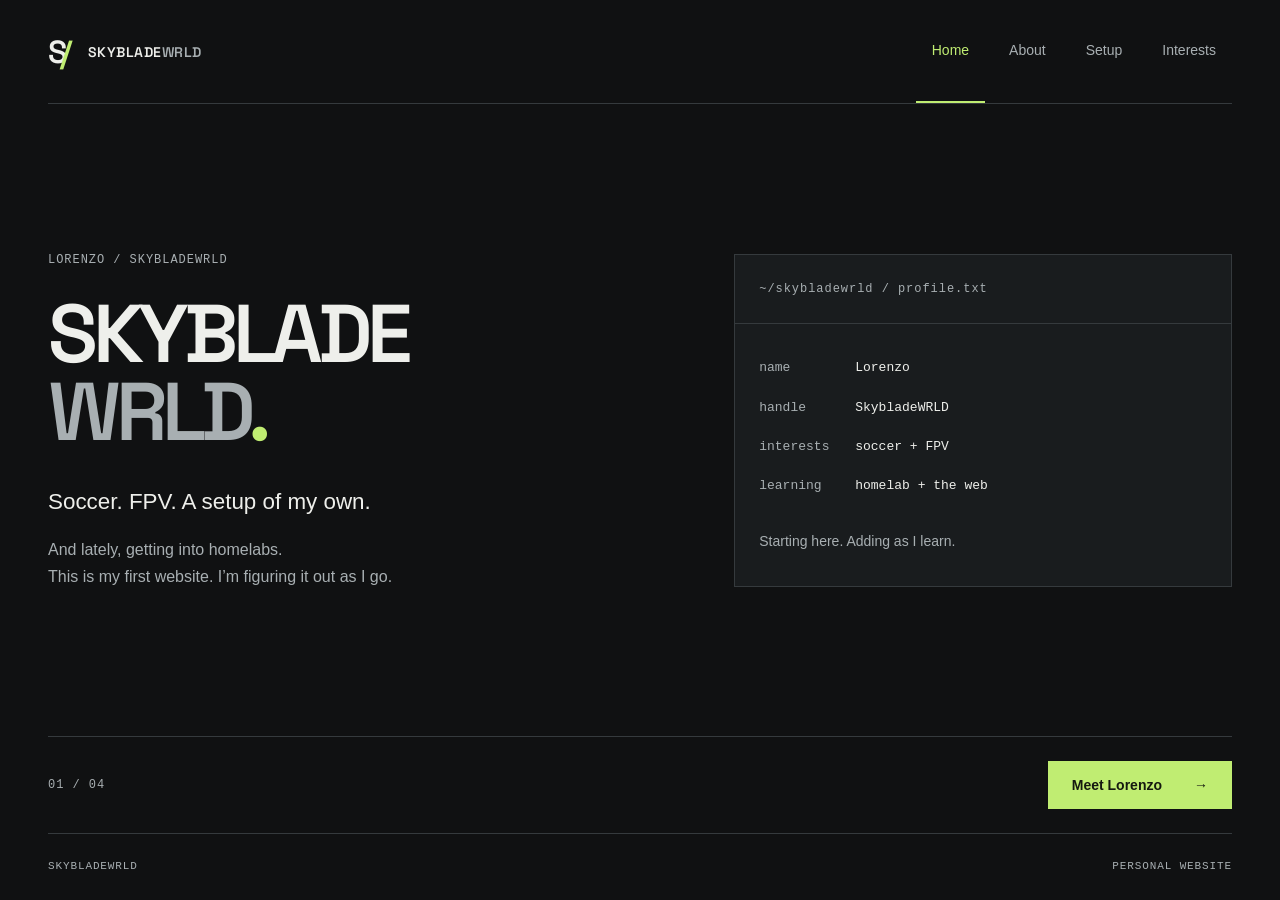
==== index.html @ db89f908 "Build personal site with separate pages and accessible navigation" ====
<!doctype html>
<html lang="en">
<head>
  <meta charset="utf-8">
  <meta name="viewport" content="width=device-width, initial-scale=1">
  <meta name="theme-color" content="#101112">
  <title>SkybladeWRLD — Lorenzo</title>
  <meta name="description" content="Lorenzo’s personal website: soccer, FPV, a Japanese-inspired desk setup, and getting started with homelabs.">
  <link rel="canonical" href="https://skybladewrld.github.io/">
  <meta property="og:type" content="website">
  <meta property="og:site_name" content="SkybladeWRLD">
  <meta property="og:title" content="SkybladeWRLD — Lorenzo">
  <meta property="og:description" content="Lorenzo’s personal website: soccer, FPV, a Japanese-inspired desk setup, and getting started with homelabs.">
  <meta property="og:url" content="https://skybladewrld.github.io/">
  <meta property="og:image" content="https://skybladewrld.github.io/assets/setup-share.jpg">
  <meta property="og:image:width" content="1200">
  <meta property="og:image:height" content="900">
  <meta property="og:image:alt" content="Lorenzo’s Japanese-inspired desk setup.">
  <meta name="twitter:card" content="summary_large_image">
  <meta name="twitter:title" content="SkybladeWRLD — Lorenzo">
  <meta name="twitter:description" content="Lorenzo’s personal website: soccer, FPV, a Japanese-inspired desk setup, and getting started with homelabs.">
  <meta name="twitter:image" content="https://skybladewrld.github.io/assets/setup-share.jpg">
  <meta name="twitter:image:alt" content="Lorenzo’s Japanese-inspired desk setup.">
  <link rel="icon" href="assets/favicon.svg" type="image/svg+xml">
  <link rel="preload" href="assets/space-grotesk-600.ttf" as="font" type="font/ttf" crossorigin>
  <link rel="stylesheet" href="style.css?v=2">
  <script src="script.js?v=2" defer></script>
  <script type="application/ld+json">{"@context": "https://schema.org", "@type": "WebSite", "name": "SkybladeWRLD — Lorenzo", "url": "https://skybladewrld.github.io/", "description": "Lorenzo’s personal website: soccer, FPV, a Japanese-inspired desk setup, and getting started with homelabs."}</script>
</head>
<body>
  <a class="skip-link" href="#main">Skip to content</a>
  <div class="page-shell">
    <header class="site-header">
      <a class="brand" href="index.html" aria-label="SkybladeWRLD home"><span class="brand-mark" aria-hidden="true">S<span>/</span></span><span>SKYBLADE<span class="muted">WRLD</span></span></a>
      <nav class="page-tabs" aria-label="Main navigation"><a href="index.html" aria-current="page">Home</a><a href="about.html">About</a><a href="setup.html">Setup</a><a href="interests.html">Interests</a></nav>
    </header>
    <main id="main" class="page page-home" tabindex="-1">
      <div class="page-content"><div class="home-layout">
  <div class="home-copy"><p class="eyebrow">LORENZO / SKYBLADEWRLD</p><h1 class="wordmark">SKYBLADE<span>WRLD<span class="accent">.</span></span></h1><p class="lead">Soccer. FPV. A setup of my own.</p><p class="intro">And lately, getting into homelabs.<br>This is my first website. I’m figuring it out as I go.</p></div>
  <aside class="terminal" aria-label="Profile at a glance"><div class="terminal-heading mono">~/skybladewrld / profile.txt</div><dl><div><dt>name</dt><dd>Lorenzo</dd></div><div><dt>handle</dt><dd>SkybladeWRLD</dd></div><div><dt>interests</dt><dd>soccer + FPV</dd></div><div><dt>learning</dt><dd>homelab + the web</dd></div></dl><p class="terminal-note">Starting here. Adding as I learn.</p></aside>
</div></div>
      <nav class="page-bottom" aria-label="Continue exploring"><span class="mono page-count">01 / 04</span><a class="button" href="about.html">Meet Lorenzo<span aria-hidden="true">→</span></a></nav>
    </main>
    <footer class="site-footer"><span>SKYBLADEWRLD</span><span>PERSONAL WEBSITE</span></footer>
  </div>
</body>
</html>
---- style.css ----
@font-face {
  font-family: 'Space Grotesk';
  src: url('assets/space-grotesk-600.ttf') format('truetype');
  font-style: normal;
  font-weight: 600;
  font-display: swap;
}

/* One palette and a shared spacing scale for every page. */
:root {
  color-scheme: dark;
  --bg: #101112;
  --surface: #191c1e;
  --text: #eeefeb;
  --muted: #a8afb2;
  --line: #353a3d;
  --accent: #c0ed72;
  --space-1: 8px;
  --space-2: 16px;
  --space-3: 24px;
  --space-4: 32px;
  --space-6: 48px;
  --space-8: 64px;
  --display: 'Space Grotesk', 'Segoe UI', sans-serif;
  --mono: Consolas, 'Liberation Mono', monospace;
}
* { box-sizing: border-box; }
body { margin: 0; background: var(--bg); color: var(--text); font-family: 'Segoe UI', Arial, sans-serif; font-size: 16px; line-height: 1.7; -webkit-font-smoothing: antialiased; }
a { color: inherit; text-decoration: none; touch-action: manipulation; }
a:focus-visible { outline: 2px solid var(--accent); outline-offset: 5px; }
main:focus { outline: none; }
::selection { background: var(--accent); color: var(--bg); }
h1, h2, p, dl, figure { margin: 0; }
h1, h2 { font-family: var(--display); font-weight: 600; text-wrap: balance; }
h1 { font-size: clamp(2.2rem, 4.5vw, 3.5rem); letter-spacing: -.045em; line-height: 1.1; }
h2 { font-size: 1.5rem; letter-spacing: -.03em; line-height: 1.3; }
p { max-width: 62ch; }
.accent { color: var(--accent); }
.muted { color: var(--muted); }
.mono, .eyebrow { font-family: var(--mono); font-size: .75rem; letter-spacing: .08em; }
.eyebrow { color: var(--muted); margin-bottom: var(--space-3); }
.page-shell { width: min(100% - 96px, 1200px); margin: auto; min-height: 100svh; display: flex; flex-direction: column; }
.skip-link { position: fixed; left: 16px; top: 16px; transform: translateY(-180%); padding: 12px 20px; background: var(--accent); color: var(--bg); z-index: 10; }
.skip-link:focus { transform: translateY(0); }
.site-header { display: flex; align-items: center; justify-content: space-between; gap: var(--space-4); min-height: 104px; border-bottom: 1px solid var(--line); }
.brand { display: inline-flex; align-items: center; gap: var(--space-2); font: 600 .875rem var(--display); letter-spacing: .035em; padding-block: 12px; }
.brand-mark { font-family: var(--display); font-size: 2rem; letter-spacing: -.22em; padding-right: .22em; }
.brand-mark span { color: var(--accent); }
.page-tabs { display: flex; gap: var(--space-1); align-self: stretch; align-items: stretch; }
.page-tabs a { min-height: 48px; display: flex; align-items: center; justify-content: center; padding: 16px; font-size: .875rem; color: var(--muted); border-bottom: 2px solid transparent; }
.page-tabs a:hover { color: var(--text); background: #191c1e; }
.page-tabs a[aria-current='page'] { color: var(--accent); border-color: var(--accent); }
.page { flex: 1; display: flex; flex-direction: column; }
.page-content { padding-block: var(--space-8); flex: 1; }
.page-heading { margin-bottom: var(--space-6); }
.page-heading > p:last-child:not(.eyebrow) { margin-top: var(--space-3); color: var(--muted); }
.home-layout { display: grid; grid-template-columns: 1.25fr 1fr; gap: var(--space-8); align-items: center; min-height: 400px; }
.wordmark { font-size: clamp(3rem, 6.4vw, 5.75rem); line-height: .96; letter-spacing: -.065em; margin-bottom: var(--space-4); }
.wordmark > span { display: block; color: var(--muted); }
.wordmark > span > span { display: inline; }
.lead { font-size: clamp(1.125rem, 2vw, 1.4rem); line-height: 1.6; color: var(--text); }
.intro { color: var(--muted); margin-top: var(--space-2); }
.terminal { border: 1px solid var(--line); background: var(--surface); min-width: 0; }
.terminal-heading { color: var(--muted); border-bottom: 1px solid var(--line); padding: var(--space-3); overflow-wrap: anywhere; }
.terminal dl { padding: var(--space-4) var(--space-3) 0; font: .8125rem/1.8 var(--mono); }
.terminal dl > div { display: grid; grid-template-columns: 88px minmax(0, 1fr); gap: var(--space-1); margin-bottom: var(--space-2); }
.terminal dt { color: var(--muted); }
.terminal dd { margin: 0; overflow-wrap: anywhere; }
.terminal-note { padding: var(--space-2) var(--space-3) var(--space-4); font-size: .875rem; color: var(--muted); }
.about-layout { display: grid; grid-template-columns: 1.4fr 1fr; gap: var(--space-8); }
.prose > p + p { margin-top: var(--space-3); color: var(--muted); }
.side-note { border-left: 1px solid var(--line); padding-left: var(--space-4); }
.side-note .eyebrow { margin-bottom: var(--space-2); }
.side-note h2 { max-width: 22ch; }
.side-note > p:last-child { margin-top: var(--space-3); color: var(--muted); }
.setup-photo { max-width: 760px; margin-inline: auto; }
.setup-photo img { display: block; width: 100%; height: auto; background: var(--surface); }
.setup-photo figcaption { color: var(--muted); font-size: .875rem; padding-top: var(--space-2); }
.interest-list { border-top: 1px solid var(--line); }
.interest-list article { display: grid; grid-template-columns: 48px minmax(120px, .65fr) 1.5fr; align-items: baseline; gap: var(--space-4); padding-block: var(--space-4); border-bottom: 1px solid var(--line); }
.row-number { color: var(--muted); }
.interest-list p { color: var(--muted); }
.page-bottom { display: flex; align-items: center; justify-content: space-between; gap: var(--space-3); border-top: 1px solid var(--line); padding-block: var(--space-3); }
.page-count { color: var(--muted); }
.button { display: inline-flex; align-items: center; justify-content: space-between; gap: var(--space-4); min-height: 48px; padding: 12px 24px; background: var(--accent); color: #151910; font-size: .875rem; font-weight: 600; }
.button:hover { background: #d2f39a; }
.previous-link { display: inline-flex; align-items: center; gap: var(--space-2); min-height: 48px; font-size: .875rem; color: var(--muted); }
.previous-link:hover { color: var(--text); }
.site-footer { display: flex; justify-content: space-between; gap: var(--space-3); padding-block: var(--space-3); border-top: 1px solid var(--line); color: var(--muted); font: .6875rem/1.6 var(--mono); letter-spacing: .08em; }
@media (min-width: 1000px) and (min-height: 850px) { .page-home .page-content { display: flex; align-items: center; } .home-layout { width: 100%; } }
@media (max-width: 900px) {
  .page-shell { width: calc(100% - 64px); }
  .home-layout, .about-layout { gap: var(--space-4); }
  .page-tabs a { padding-inline: 12px; }
  .terminal dl > div { grid-template-columns: 76px minmax(0, 1fr); }
}
@media (max-width: 760px) {
  .page-shell { width: calc(100% - 48px); }
  .site-header { flex-wrap: wrap; gap: var(--space-1); padding-top: var(--space-2); }
  .page-tabs { width: 100%; }
  .page-tabs a { flex: 1; padding: 12px 8px; }
  .page-content { padding-block: var(--space-6); }
  .home-layout, .about-layout { grid-template-columns: 1fr; gap: var(--space-4); min-height: auto; }
  .wordmark { font-size: clamp(2.65rem, 11.4vw, 5.25rem); }
  .home-copy .eyebrow { margin-bottom: var(--space-3); }
  .terminal dl { padding-top: var(--space-3); }
  .terminal dl > div { grid-template-columns: 88px minmax(0, 1fr); margin-bottom: var(--space-1); }
  .terminal-note { padding-block: var(--space-2) var(--space-3); }
  .page-heading { margin-bottom: var(--space-4); }
  .side-note { padding: var(--space-3) 0 0; border-left: 0; border-top: 1px solid var(--line); }
  .interest-list article { grid-template-columns: 24px 1fr; gap: var(--space-2); padding-block: var(--space-3); }
  .interest-list p { grid-column: 2; }
  .button { padding-inline: var(--space-2); gap: var(--space-2); }
  .previous-link { gap: var(--space-1); }
}
@media (prefers-reduced-motion: no-preference) {
  a { transition: color .15s, background-color .15s; }
}
@media (forced-colors: active) {
  .button { border: 1px solid ButtonText; }
  .page-tabs a[aria-current='page'] { border-bottom-color: Highlight; }
}
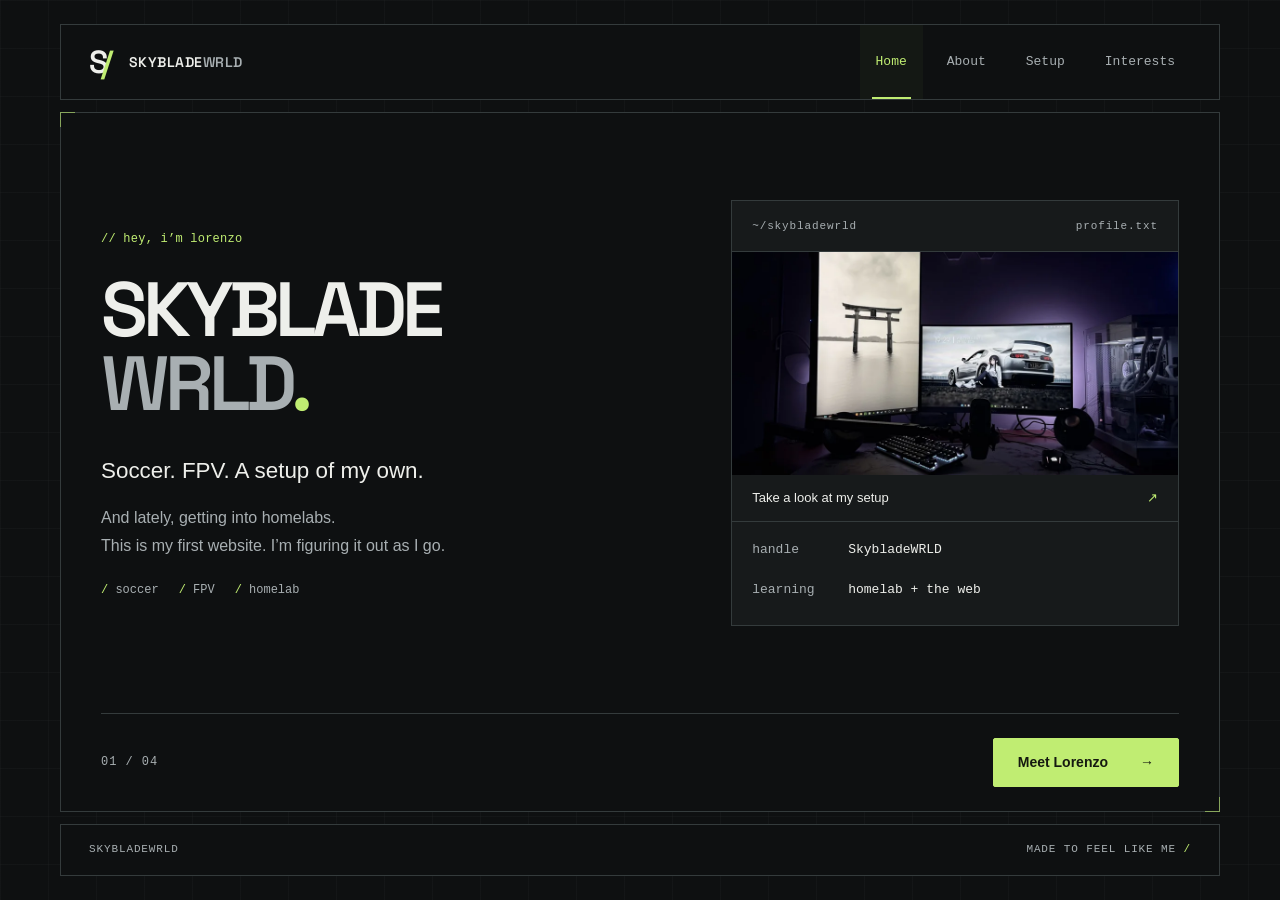
==== commit 896c5c7d: "Polish the lime theme with framed layouts and accessible page animations" ====
--- a/index.html
+++ b/index.html
@@ -23,8 +23,8 @@
   <meta name="twitter:image:alt" content="Lorenzo’s Japanese-inspired desk setup.">
   <link rel="icon" href="assets/favicon.svg" type="image/svg+xml">
   <link rel="preload" href="assets/space-grotesk-600.ttf" as="font" type="font/ttf" crossorigin>
-  <link rel="stylesheet" href="style.css?v=2">
-  <script src="script.js?v=2" defer></script>
+  <link rel="stylesheet" href="style.css?v=4">
+  <script src="script.js?v=4"></script>
   <script type="application/ld+json">{"@context": "https://schema.org", "@type": "WebSite", "name": "SkybladeWRLD — Lorenzo", "url": "https://skybladewrld.github.io/", "description": "Lorenzo’s personal website: soccer, FPV, a Japanese-inspired desk setup, and getting started with homelabs."}</script>
 </head>
 <body>
@@ -32,16 +32,20 @@
   <div class="page-shell">
     <header class="site-header">
       <a class="brand" href="index.html" aria-label="SkybladeWRLD home"><span class="brand-mark" aria-hidden="true">S<span>/</span></span><span>SKYBLADE<span class="muted">WRLD</span></span></a>
-      <nav class="page-tabs" aria-label="Main navigation"><a href="index.html" aria-current="page">Home</a><a href="about.html">About</a><a href="setup.html">Setup</a><a href="interests.html">Interests</a></nav>
+      <nav class="page-tabs" aria-label="Main navigation"><a href="index.html" aria-current="page"><span>Home</span><span class="tab-indicator" aria-hidden="true"></span></a><a href="about.html"><span>About</span><span class="tab-indicator" aria-hidden="true"></span></a><a href="setup.html"><span>Setup</span><span class="tab-indicator" aria-hidden="true"></span></a><a href="interests.html"><span>Interests</span><span class="tab-indicator" aria-hidden="true"></span></a></nav>
     </header>
     <main id="main" class="page page-home" tabindex="-1">
       <div class="page-content"><div class="home-layout">
-  <div class="home-copy"><p class="eyebrow">LORENZO / SKYBLADEWRLD</p><h1 class="wordmark">SKYBLADE<span>WRLD<span class="accent">.</span></span></h1><p class="lead">Soccer. FPV. A setup of my own.</p><p class="intro">And lately, getting into homelabs.<br>This is my first website. I’m figuring it out as I go.</p></div>
-  <aside class="terminal" aria-label="Profile at a glance"><div class="terminal-heading mono">~/skybladewrld / profile.txt</div><dl><div><dt>name</dt><dd>Lorenzo</dd></div><div><dt>handle</dt><dd>SkybladeWRLD</dd></div><div><dt>interests</dt><dd>soccer + FPV</dd></div><div><dt>learning</dt><dd>homelab + the web</dd></div></dl><p class="terminal-note">Starting here. Adding as I learn.</p></aside>
+  <div class="home-copy"><p class="eyebrow">// hey, i’m Lorenzo</p><h1 class="wordmark" aria-label="SkybladeWRLD"><span class="wordmark-line" aria-hidden="true" data-scramble="SKYBLADE">SKYBLADE</span><span class="wordmark-second" aria-hidden="true">WRLD<span class="accent">.</span></span></h1><p class="lead">Soccer. FPV. A setup of my own.</p><p class="intro">And lately, getting into homelabs.<br>This is my first website. I’m figuring it out as I go.</p><div class="home-topics" aria-label="My interests"><span>soccer</span><span>FPV</span><span>homelab</span></div></div>
+  <aside class="terminal" aria-label="Profile at a glance">
+    <div class="terminal-heading mono"><span>~/skybladewrld</span><span>profile.txt</span></div>
+    <a class="setup-preview" href="setup.html"><img src="assets/setup-small.webp" width="960" height="720" alt="A preview of my desk setup." decoding="async"><span>Take a look at my setup <span aria-hidden="true">↗</span></span></a>
+    <dl><div><dt>handle</dt><dd>SkybladeWRLD</dd></div><div><dt>learning</dt><dd>homelab + the web</dd></div></dl>
+  </aside>
 </div></div>
       <nav class="page-bottom" aria-label="Continue exploring"><span class="mono page-count">01 / 04</span><a class="button" href="about.html">Meet Lorenzo<span aria-hidden="true">→</span></a></nav>
     </main>
-    <footer class="site-footer"><span>SKYBLADEWRLD</span><span>PERSONAL WEBSITE</span></footer>
+    <footer class="site-footer"><span>SKYBLADEWRLD</span><span>MADE TO FEEL LIKE ME<span class="footer-slash" aria-hidden="true"> /</span></span></footer>
   </div>
 </body>
 </html>
--- a/style.css
+++ b/style.css
@@ -1,122 +1,204 @@
-@font-face {
-  font-family: 'Space Grotesk';
-  src: url('assets/space-grotesk-600.ttf') format('truetype');
-  font-style: normal;
-  font-weight: 600;
-  font-display: swap;
-}
-
-/* One palette and a shared spacing scale for every page. */
-:root {
-  color-scheme: dark;
-  --bg: #101112;
-  --surface: #191c1e;
-  --text: #eeefeb;
-  --muted: #a8afb2;
-  --line: #353a3d;
-  --accent: #c0ed72;
-  --space-1: 8px;
-  --space-2: 16px;
-  --space-3: 24px;
-  --space-4: 32px;
-  --space-6: 48px;
-  --space-8: 64px;
-  --display: 'Space Grotesk', 'Segoe UI', sans-serif;
-  --mono: Consolas, 'Liberation Mono', monospace;
-}
-* { box-sizing: border-box; }
-body { margin: 0; background: var(--bg); color: var(--text); font-family: 'Segoe UI', Arial, sans-serif; font-size: 16px; line-height: 1.7; -webkit-font-smoothing: antialiased; }
-a { color: inherit; text-decoration: none; touch-action: manipulation; }
-a:focus-visible { outline: 2px solid var(--accent); outline-offset: 5px; }
-main:focus { outline: none; }
-::selection { background: var(--accent); color: var(--bg); }
-h1, h2, p, dl, figure { margin: 0; }
-h1, h2 { font-family: var(--display); font-weight: 600; text-wrap: balance; }
-h1 { font-size: clamp(2.2rem, 4.5vw, 3.5rem); letter-spacing: -.045em; line-height: 1.1; }
-h2 { font-size: 1.5rem; letter-spacing: -.03em; line-height: 1.3; }
-p { max-width: 62ch; }
-.accent { color: var(--accent); }
-.muted { color: var(--muted); }
-.mono, .eyebrow { font-family: var(--mono); font-size: .75rem; letter-spacing: .08em; }
-.eyebrow { color: var(--muted); margin-bottom: var(--space-3); }
-.page-shell { width: min(100% - 96px, 1200px); margin: auto; min-height: 100svh; display: flex; flex-direction: column; }
-.skip-link { position: fixed; left: 16px; top: 16px; transform: translateY(-180%); padding: 12px 20px; background: var(--accent); color: var(--bg); z-index: 10; }
-.skip-link:focus { transform: translateY(0); }
-.site-header { display: flex; align-items: center; justify-content: space-between; gap: var(--space-4); min-height: 104px; border-bottom: 1px solid var(--line); }
-.brand { display: inline-flex; align-items: center; gap: var(--space-2); font: 600 .875rem var(--display); letter-spacing: .035em; padding-block: 12px; }
-.brand-mark { font-family: var(--display); font-size: 2rem; letter-spacing: -.22em; padding-right: .22em; }
-.brand-mark span { color: var(--accent); }
-.page-tabs { display: flex; gap: var(--space-1); align-self: stretch; align-items: stretch; }
-.page-tabs a { min-height: 48px; display: flex; align-items: center; justify-content: center; padding: 16px; font-size: .875rem; color: var(--muted); border-bottom: 2px solid transparent; }
-.page-tabs a:hover { color: var(--text); background: #191c1e; }
-.page-tabs a[aria-current='page'] { color: var(--accent); border-color: var(--accent); }
-.page { flex: 1; display: flex; flex-direction: column; }
-.page-content { padding-block: var(--space-8); flex: 1; }
-.page-heading { margin-bottom: var(--space-6); }
-.page-heading > p:last-child:not(.eyebrow) { margin-top: var(--space-3); color: var(--muted); }
-.home-layout { display: grid; grid-template-columns: 1.25fr 1fr; gap: var(--space-8); align-items: center; min-height: 400px; }
-.wordmark { font-size: clamp(3rem, 6.4vw, 5.75rem); line-height: .96; letter-spacing: -.065em; margin-bottom: var(--space-4); }
-.wordmark > span { display: block; color: var(--muted); }
-.wordmark > span > span { display: inline; }
-.lead { font-size: clamp(1.125rem, 2vw, 1.4rem); line-height: 1.6; color: var(--text); }
-.intro { color: var(--muted); margin-top: var(--space-2); }
-.terminal { border: 1px solid var(--line); background: var(--surface); min-width: 0; }
-.terminal-heading { color: var(--muted); border-bottom: 1px solid var(--line); padding: var(--space-3); overflow-wrap: anywhere; }
-.terminal dl { padding: var(--space-4) var(--space-3) 0; font: .8125rem/1.8 var(--mono); }
-.terminal dl > div { display: grid; grid-template-columns: 88px minmax(0, 1fr); gap: var(--space-1); margin-bottom: var(--space-2); }
-.terminal dt { color: var(--muted); }
-.terminal dd { margin: 0; overflow-wrap: anywhere; }
-.terminal-note { padding: var(--space-2) var(--space-3) var(--space-4); font-size: .875rem; color: var(--muted); }
-.about-layout { display: grid; grid-template-columns: 1.4fr 1fr; gap: var(--space-8); }
-.prose > p + p { margin-top: var(--space-3); color: var(--muted); }
-.side-note { border-left: 1px solid var(--line); padding-left: var(--space-4); }
-.side-note .eyebrow { margin-bottom: var(--space-2); }
-.side-note h2 { max-width: 22ch; }
-.side-note > p:last-child { margin-top: var(--space-3); color: var(--muted); }
-.setup-photo { max-width: 760px; margin-inline: auto; }
-.setup-photo img { display: block; width: 100%; height: auto; background: var(--surface); }
-.setup-photo figcaption { color: var(--muted); font-size: .875rem; padding-top: var(--space-2); }
-.interest-list { border-top: 1px solid var(--line); }
-.interest-list article { display: grid; grid-template-columns: 48px minmax(120px, .65fr) 1.5fr; align-items: baseline; gap: var(--space-4); padding-block: var(--space-4); border-bottom: 1px solid var(--line); }
-.row-number { color: var(--muted); }
-.interest-list p { color: var(--muted); }
-.page-bottom { display: flex; align-items: center; justify-content: space-between; gap: var(--space-3); border-top: 1px solid var(--line); padding-block: var(--space-3); }
-.page-count { color: var(--muted); }
-.button { display: inline-flex; align-items: center; justify-content: space-between; gap: var(--space-4); min-height: 48px; padding: 12px 24px; background: var(--accent); color: #151910; font-size: .875rem; font-weight: 600; }
-.button:hover { background: #d2f39a; }
-.previous-link { display: inline-flex; align-items: center; gap: var(--space-2); min-height: 48px; font-size: .875rem; color: var(--muted); }
-.previous-link:hover { color: var(--text); }
-.site-footer { display: flex; justify-content: space-between; gap: var(--space-3); padding-block: var(--space-3); border-top: 1px solid var(--line); color: var(--muted); font: .6875rem/1.6 var(--mono); letter-spacing: .08em; }
-@media (min-width: 1000px) and (min-height: 850px) { .page-home .page-content { display: flex; align-items: center; } .home-layout { width: 100%; } }
-@media (max-width: 900px) {
-  .page-shell { width: calc(100% - 64px); }
-  .home-layout, .about-layout { gap: var(--space-4); }
-  .page-tabs a { padding-inline: 12px; }
-  .terminal dl > div { grid-template-columns: 76px minmax(0, 1fr); }
-}
-@media (max-width: 760px) {
-  .page-shell { width: calc(100% - 48px); }
-  .site-header { flex-wrap: wrap; gap: var(--space-1); padding-top: var(--space-2); }
-  .page-tabs { width: 100%; }
-  .page-tabs a { flex: 1; padding: 12px 8px; }
-  .page-content { padding-block: var(--space-6); }
-  .home-layout, .about-layout { grid-template-columns: 1fr; gap: var(--space-4); min-height: auto; }
-  .wordmark { font-size: clamp(2.65rem, 11.4vw, 5.25rem); }
-  .home-copy .eyebrow { margin-bottom: var(--space-3); }
-  .terminal dl { padding-top: var(--space-3); }
-  .terminal dl > div { grid-template-columns: 88px minmax(0, 1fr); margin-bottom: var(--space-1); }
-  .terminal-note { padding-block: var(--space-2) var(--space-3); }
-  .page-heading { margin-bottom: var(--space-4); }
-  .side-note { padding: var(--space-3) 0 0; border-left: 0; border-top: 1px solid var(--line); }
-  .interest-list article { grid-template-columns: 24px 1fr; gap: var(--space-2); padding-block: var(--space-3); }
-  .interest-list p { grid-column: 2; }
-  .button { padding-inline: var(--space-2); gap: var(--space-2); }
-  .previous-link { gap: var(--space-1); }
-}
-@media (prefers-reduced-motion: no-preference) {
-  a { transition: color .15s, background-color .15s; }
-}
-@media (forced-colors: active) {
-  .button { border: 1px solid ButtonText; }
-  .page-tabs a[aria-current='page'] { border-bottom-color: Highlight; }
-}
+@font-face {
+  font-family: 'Space Grotesk';
+  src: url('assets/space-grotesk-600.ttf') format('truetype');
+  font-style: normal;
+  font-weight: 600;
+  font-display: swap;
+}
+
+/* One palette and a shared spacing scale for every page. */
+:root {
+  color-scheme: dark;
+  --bg: #0e1011;
+  --surface: #171a1b;
+  --text: #eeefeb;
+  --muted: #a8afb2;
+  --line: #343b3c;
+  --accent: #c0ed72;
+  --space-1: 8px;
+  --space-2: 16px;
+  --space-3: 24px;
+  --space-4: 32px;
+  --space-6: 48px;
+  --space-8: 64px;
+  --display: 'Space Grotesk', 'Segoe UI', sans-serif;
+  --mono: Consolas, 'Liberation Mono', monospace;
+}
+* { box-sizing: border-box; }
+body { margin: 0; background-color: var(--bg); background-image: linear-gradient(#a8afb20a 1px, transparent 1px), linear-gradient(90deg, #a8afb20a 1px, transparent 1px); background-size: 48px 48px; color: var(--text); font-family: 'Segoe UI', Arial, sans-serif; font-size: 16px; line-height: 1.7; -webkit-font-smoothing: antialiased; }
+a { color: inherit; text-decoration: none; touch-action: manipulation; }
+a:focus-visible { outline: 2px solid var(--accent); outline-offset: 5px; }
+main:focus { outline: none; }
+::selection { background: var(--accent); color: var(--bg); }
+h1, h2, p, dl, figure { margin: 0; }
+h1, h2 { font-family: var(--display); font-weight: 600; text-wrap: balance; }
+h1 { font-size: clamp(2.2rem, 4.5vw, 3.5rem); letter-spacing: -.045em; line-height: 1.1; }
+h2 { font-size: 1.5rem; letter-spacing: -.03em; line-height: 1.3; }
+p { max-width: 62ch; }
+.accent { color: var(--accent); }
+.muted { color: var(--muted); }
+.mono, .eyebrow { font-family: var(--mono); font-size: .75rem; letter-spacing: .08em; }
+.eyebrow { color: var(--muted); margin-bottom: var(--space-3); }
+.page-shell { width: min(100% - 64px, 1160px); margin: 24px auto; min-height: calc(100svh - 48px); display: flex; flex-direction: column; gap: 12px; }
+.skip-link { position: fixed; left: 16px; top: 16px; transform: translateY(-180%); padding: 12px 20px; background: var(--accent); color: var(--bg); z-index: 10; }
+.skip-link:focus { transform: translateY(0); }
+.site-header { display: flex; align-items: center; justify-content: space-between; gap: var(--space-4); min-height: 76px; padding-inline: 28px; border: 1px solid var(--line); background: var(--bg); }
+.brand { display: inline-flex; align-items: center; gap: var(--space-2); font: 600 .875rem var(--display); letter-spacing: .035em; padding-block: 12px; }
+.brand-mark { font-family: var(--display); font-size: 2rem; letter-spacing: -.22em; padding-right: .22em; }
+.brand-mark span { color: var(--accent); }
+.page-tabs { display: flex; gap: var(--space-1); align-self: stretch; align-items: stretch; }
+.page-tabs a { position: relative; min-height: 48px; display: flex; align-items: center; justify-content: center; padding: 16px; font: .8125rem var(--mono); color: var(--muted); border-bottom: 2px solid transparent; }
+.page-tabs a:hover { color: var(--text); background: #191c1e; }
+.page-tabs a[aria-current='page'] { color: var(--accent); border-color: transparent; background: #c0ed7208; }
+.page { position: relative; flex: 1; display: flex; flex-direction: column; border: 1px solid var(--line); background: var(--bg); padding-inline: 40px; }
+.page-content { padding-block: var(--space-6); flex: 1; }
+.page-heading { margin-bottom: var(--space-6); }
+.page-heading > p:last-child:not(.eyebrow) { margin-top: var(--space-3); color: var(--muted); }
+.home-layout { display: grid; grid-template-columns: 1.3fr 1fr; gap: 48px; align-items: center; min-height: 340px; }
+.wordmark { font-size: clamp(3rem, 6vw, 5.1rem); line-height: .96; letter-spacing: -.065em; margin-bottom: var(--space-4); }
+.wordmark > span { display: block; color: var(--muted); }
+.wordmark > span > span { display: inline; }
+.lead { font-size: clamp(1.125rem, 2vw, 1.4rem); line-height: 1.6; color: var(--text); }
+.intro { color: var(--muted); margin-top: var(--space-2); }
+.terminal { border: 1px solid var(--line); background: var(--surface); min-width: 0; }
+.terminal-heading { display: flex; justify-content: space-between; gap: 16px; color: var(--muted); border-bottom: 1px solid var(--line); padding: 16px 20px; overflow-wrap: anywhere; font-size: .6875rem; }
+.terminal dl { padding: 16px 20px 8px; font: .8125rem/1.8 var(--mono); }
+.terminal dl > div { display: grid; grid-template-columns: 88px minmax(0, 1fr); gap: var(--space-1); margin-bottom: var(--space-2); }
+.terminal dt { color: var(--muted); }
+.terminal dd { margin: 0; overflow-wrap: anywhere; }
+.terminal-note { padding: var(--space-2) var(--space-3) var(--space-4); font-size: .875rem; color: var(--muted); }
+.about-layout { display: grid; grid-template-columns: 1.4fr 1fr; gap: var(--space-8); }
+.prose > p + p { margin-top: var(--space-3); color: var(--muted); }
+.side-note { border-left: 1px solid var(--line); padding-left: var(--space-4); }
+.side-note .eyebrow { margin-bottom: var(--space-2); }
+.side-note h2 { max-width: 22ch; }
+.side-note > p:last-child { margin-top: var(--space-3); color: var(--muted); }
+.setup-photo { max-width: 760px; margin-inline: auto; }
+.setup-photo img { display: block; width: 100%; height: auto; background: var(--surface); }
+.setup-photo figcaption { display: flex; justify-content: space-between; flex-wrap: wrap; gap: 8px 24px; color: var(--muted); font-size: .8125rem; padding-top: 16px; }
+.interest-list { border-top: 1px solid var(--line); }
+.interest-list article { display: grid; grid-template-columns: 48px minmax(120px, .65fr) 1.5fr; align-items: baseline; gap: var(--space-4); padding-block: var(--space-4); border-bottom: 1px solid var(--line); }
+.row-number { color: var(--muted); }
+.interest-list p { color: var(--muted); }
+.page-bottom { display: flex; align-items: center; justify-content: space-between; gap: var(--space-3); border-top: 1px solid var(--line); padding-block: var(--space-3); }
+.page-count { color: var(--muted); }
+.button { display: inline-flex; align-items: center; justify-content: space-between; gap: var(--space-4); min-height: 48px; padding: 12px 24px; background: var(--accent); color: #151910; font-size: .875rem; font-weight: 600; }
+.button:hover { background: #d2f39a; }
+.previous-link { display: inline-flex; align-items: center; gap: var(--space-2); min-height: 48px; font-size: .875rem; color: var(--muted); }
+.previous-link:hover { color: var(--text); }
+.site-footer { display: flex; justify-content: space-between; gap: var(--space-3); padding: 16px 28px; border: 1px solid var(--line); background: var(--bg); color: var(--muted); font: .6875rem/1.6 var(--mono); letter-spacing: .08em; }
+@media (min-width: 1000px) and (min-height: 850px) { .page-home .page-content { display: flex; align-items: center; } .home-layout { width: 100%; } }
+@media (max-width: 900px) {
+  .page-shell { width: calc(100% - 64px); }
+  .home-layout, .about-layout { gap: var(--space-4); }
+  .page { padding-inline: 28px; }
+  .page-tabs a { padding-inline: 12px; }
+  .terminal dl > div { grid-template-columns: 76px minmax(0, 1fr); }
+}
+@media (max-width: 760px) {
+  .page-shell { width: calc(100% - 32px); margin-block: 16px; min-height: calc(100svh - 32px); }
+  .page { padding-inline: 24px; }
+  .site-header { flex-wrap: wrap; gap: var(--space-1); padding: 12px 20px 0; }
+  .page-tabs { width: 100%; }
+  .page-tabs a { flex: 1; padding: 12px 8px; }
+  .page-content { padding-block: 32px; }
+  .home-layout, .about-layout { grid-template-columns: 1fr; gap: var(--space-4); min-height: auto; }
+  .wordmark { font-size: clamp(2.35rem, 10vw, 4.5rem); }
+  .home-copy .eyebrow { margin-bottom: var(--space-3); }
+  .terminal dl { padding-top: var(--space-3); }
+  .terminal dl > div { grid-template-columns: 88px minmax(0, 1fr); margin-bottom: var(--space-1); }
+  .terminal-note { padding-block: var(--space-2) var(--space-3); }
+  .page-heading { margin-bottom: var(--space-4); }
+  .side-note { padding: var(--space-3) 0 0; border-left: 0; border-top: 1px solid var(--line); }
+  .interest-list article { grid-template-columns: 24px 1fr; gap: var(--space-2); padding-block: var(--space-3); }
+  .interest-list p { grid-column: 2; }
+  .button { padding-inline: var(--space-2); gap: var(--space-2); }
+  .previous-link { gap: var(--space-1); }
+}
+@media (prefers-reduced-motion: no-preference) {
+  a { transition: color .15s, background-color .15s; }
+}
+@media (forced-colors: active) {
+  .button { border: 1px solid ButtonText; }
+  .page-tabs a[aria-current='page'] { border-bottom-color: Highlight; }
+}
+
+/* Quiet grid and corner framing, with lime reserved for interaction. */
+.page::before, .page::after { content: ''; position: absolute; width: 14px; height: 14px; pointer-events: none; border-color: #c0ed7299; }
+.page::before { top: -1px; left: -1px; border-top: 1px solid; border-left: 1px solid; color: #c0ed7299; }
+.page::after { bottom: -1px; right: -1px; border-bottom: 1px solid; border-right: 1px solid; color: #c0ed7299; }
+.eyebrow { color: var(--accent); text-transform: lowercase; letter-spacing: .02em; }
+.wordmark > .wordmark-line { color: var(--text); min-height: .96em; }
+.wordmark > .wordmark-second { color: var(--muted); }
+.home-topics { display: flex; flex-wrap: wrap; gap: 10px 20px; margin-top: 24px; color: var(--muted); font: .75rem var(--mono); }
+.home-topics span::before { content: '/ '; color: var(--accent); }
+.setup-preview { display: block; overflow: hidden; }
+.setup-preview img { display: block; width: 100%; height: auto; aspect-ratio: 2 / 1; object-fit: cover; object-position: center 62%; }
+.setup-preview > span { display: flex; justify-content: space-between; gap: 16px; padding: 12px 20px; font-size: .8125rem; border-bottom: 1px solid var(--line); }
+.setup-preview > span > span { color: var(--accent); }
+.setup-preview:hover > span { color: var(--accent); }
+.setup-preview:focus-visible { outline-offset: -3px; }
+.photo-expand { display: block; position: relative; outline-offset: 6px; }
+.photo-expand::after { content: '↗'; position: absolute; right: 16px; bottom: 16px; width: 40px; height: 40px; display: grid; place-items: center; color: var(--accent); background: var(--bg); border: 1px solid var(--line); }
+.photo-expand:hover::after { background: var(--accent); color: var(--bg); }
+.photo-hint { font-family: var(--mono); font-size: .6875rem; }
+.button { border: 1px solid var(--accent); border-radius: 2px; }
+.button > span { display: inline-block; }
+.footer-slash { color: var(--accent); }
+.interest-list article { position: relative; }
+.interest-list h2 { transition: color .18s; }
+.interest-list article:hover h2 { color: var(--accent); }
+@media (max-width: 760px) {
+  .terminal-heading { font-size: .6875rem; }
+  .site-footer { padding: 16px 20px; font-size: .625rem; }
+  .page-bottom { flex-wrap: wrap; }
+  .terminal dl { padding-inline: 20px; }
+  .home-topics { margin-top: 20px; }
+}
+@media (max-width: 380px) {
+  .page { padding-inline: 18px; }
+  .page-tabs a { font-size: .75rem; }
+  .terminal-heading { gap: 8px; padding-inline: 14px; font-size: .625rem; }
+  .terminal dl { padding-inline: 14px; font-size: .75rem; }
+  .terminal dl > div { grid-template-columns: 66px minmax(0, 1fr); }
+  .site-footer { font-size: .5625rem; gap: 8px; padding-inline: 16px; }
+}
+@media (prefers-reduced-motion: no-preference) {
+  .page-content { animation: arrive .45s cubic-bezier(.2,.8,.2,1) both; }
+  .button > span, .setup-preview img { transition: transform .2s ease; }
+  .button:hover > span { transform: translateX(4px); }
+  .setup-preview:hover img { transform: scale(1.025); }
+  @keyframes arrive { from { opacity: .7; transform: translateY(6px); } to { opacity: 1; transform: translateY(0); } }
+}
+@media (prefers-reduced-motion: reduce) { *, *::before, *::after { animation: none !important; transition: none !important; } }
+
+/* Real pages, with native slide transitions where the browser supports them. */
+.tab-indicator { position: absolute; height: 2px; bottom: -2px; left: 12px; right: 12px; background: var(--accent); transform: scaleX(0); }
+.page-tabs a[aria-current="page"] .tab-indicator { transform: scaleX(1); view-transition-name: selected-tab; }
+.page-content { view-transition-name: page-content; }
+html { --travel-in: 65%; --travel-out: -65%; }
+html[data-travel="back"] { --travel-in: -65%; --travel-out: 65%; }
+@media (prefers-reduced-motion: no-preference) {
+  @view-transition { navigation: auto; }
+  ::view-transition-old(root), ::view-transition-new(root) { animation: none; mix-blend-mode: normal; }
+  ::view-transition-group(page-content) { overflow: clip; animation-duration: .48s; animation-timing-function: cubic-bezier(.2,.8,.2,1); }
+  ::view-transition-old(page-content) { animation: panel-out .48s cubic-bezier(.2,.8,.2,1) both; mix-blend-mode: normal; }
+  ::view-transition-new(page-content) { animation: panel-in .48s cubic-bezier(.2,.8,.2,1) both; mix-blend-mode: normal; }
+  ::view-transition-group(selected-tab) { animation-duration: .48s; animation-timing-function: cubic-bezier(.2,.8,.2,1); }
+  ::view-transition-old(selected-tab), ::view-transition-new(selected-tab) { animation: none; }
+  .tab-indicator { transition: transform .24s ease; }
+  .page-tabs a:not([aria-current]):hover .tab-indicator { transform: scaleX(.35); opacity: .6; }
+  .home-copy > *, .terminal, .interest-list article, .about-layout > * { animation: item-in .45s cubic-bezier(.2,.8,.2,1) both; }
+  .home-copy > :nth-child(2), .interest-list article:nth-child(2), .about-layout > :nth-child(2) { animation-delay: .07s; }
+  .home-copy > :nth-child(3), .terminal, .interest-list article:nth-child(3) { animation-delay: .14s; }
+  .home-copy > :nth-child(4) { animation-delay: .2s; }
+  .home-copy > :nth-child(5) { animation-delay: .24s; }
+  html:is([data-transitioning], [data-navigated]) .page-content, html:is([data-transitioning], [data-navigated]) .home-copy > *, html:is([data-transitioning], [data-navigated]) .terminal, html:is([data-transitioning], [data-navigated]) .interest-list article, html:is([data-transitioning], [data-navigated]) .about-layout > * { animation: none; }
+  @keyframes item-in { from { opacity: 0; transform: translateY(10px); } to { opacity: 1; transform: translateY(0); } }
+  @keyframes panel-out { to { opacity: 0; transform: translateX(var(--travel-out)); } }
+  @keyframes panel-in { from { opacity: 0; transform: translateX(var(--travel-in)); } to { opacity: 1; transform: translateX(0); } }
+}
+@media (prefers-reduced-motion: reduce) {
+  @view-transition { navigation: none; }
+  ::view-transition-group(*), ::view-transition-old(*), ::view-transition-new(*) { animation: none !important; }
+}
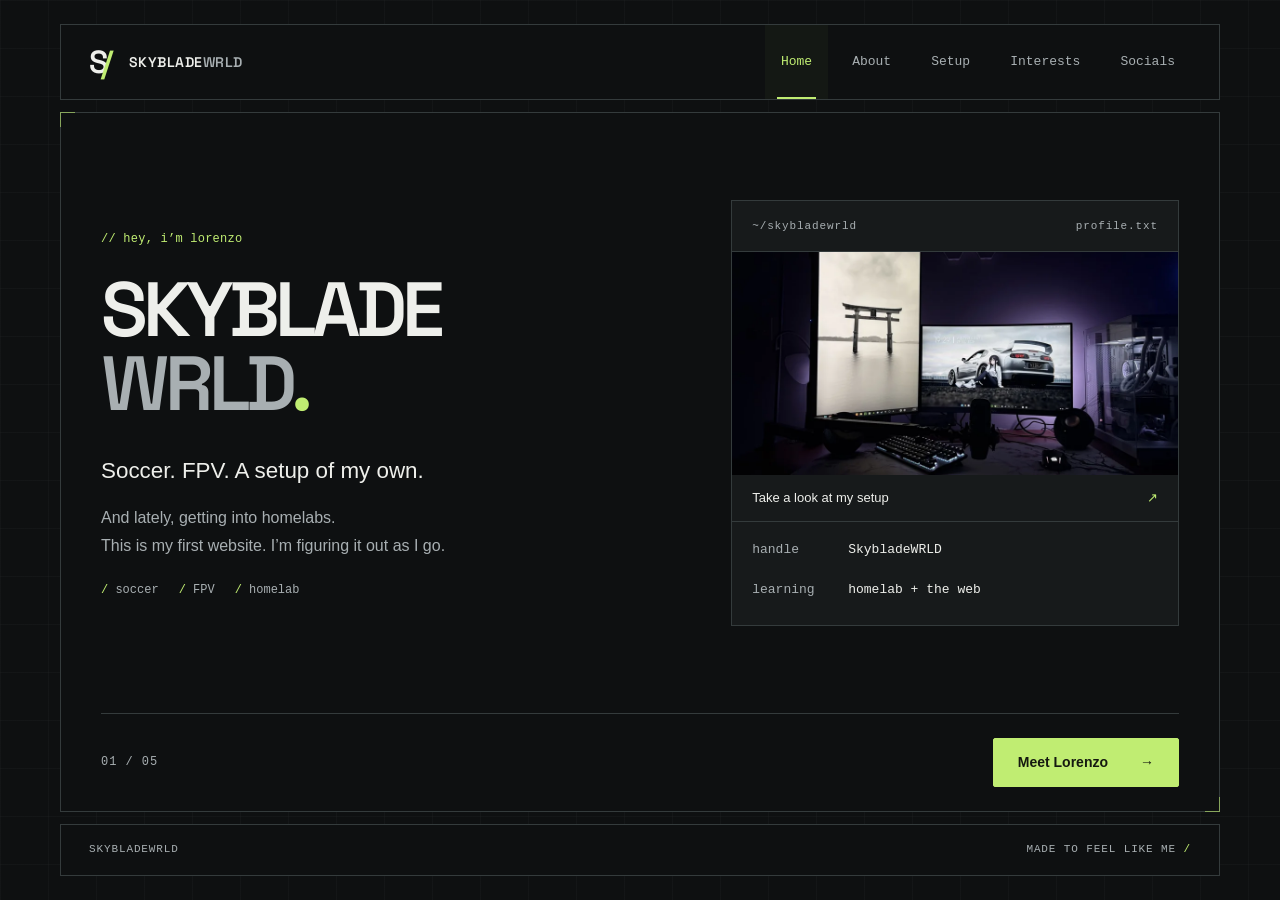
==== commit fdcd5d93: "Fix title hover area, simplify setup caption, and add Socials page" ====
--- a/index.html
+++ b/index.html
@@ -23,8 +23,8 @@
   <meta name="twitter:image:alt" content="Lorenzo’s Japanese-inspired desk setup.">
   <link rel="icon" href="assets/favicon.svg" type="image/svg+xml">
   <link rel="preload" href="assets/space-grotesk-600.ttf" as="font" type="font/ttf" crossorigin>
-  <link rel="stylesheet" href="style.css?v=4">
-  <script src="script.js?v=4"></script>
+  <link rel="stylesheet" href="style.css?v=5">
+  <script src="script.js?v=5"></script>
   <script type="application/ld+json">{"@context": "https://schema.org", "@type": "WebSite", "name": "SkybladeWRLD — Lorenzo", "url": "https://skybladewrld.github.io/", "description": "Lorenzo’s personal website: soccer, FPV, a Japanese-inspired desk setup, and getting started with homelabs."}</script>
 </head>
 <body>
@@ -32,18 +32,18 @@
   <div class="page-shell">
     <header class="site-header">
       <a class="brand" href="index.html" aria-label="SkybladeWRLD home"><span class="brand-mark" aria-hidden="true">S<span>/</span></span><span>SKYBLADE<span class="muted">WRLD</span></span></a>
-      <nav class="page-tabs" aria-label="Main navigation"><a href="index.html" aria-current="page"><span>Home</span><span class="tab-indicator" aria-hidden="true"></span></a><a href="about.html"><span>About</span><span class="tab-indicator" aria-hidden="true"></span></a><a href="setup.html"><span>Setup</span><span class="tab-indicator" aria-hidden="true"></span></a><a href="interests.html"><span>Interests</span><span class="tab-indicator" aria-hidden="true"></span></a></nav>
+      <nav class="page-tabs" aria-label="Main navigation"><a href="index.html" aria-current="page"><span>Home</span><span class="tab-indicator" aria-hidden="true"></span></a><a href="about.html"><span>About</span><span class="tab-indicator" aria-hidden="true"></span></a><a href="setup.html"><span>Setup</span><span class="tab-indicator" aria-hidden="true"></span></a><a href="interests.html"><span>Interests</span><span class="tab-indicator" aria-hidden="true"></span></a><a href="socials.html"><span>Socials</span><span class="tab-indicator" aria-hidden="true"></span></a></nav>
     </header>
     <main id="main" class="page page-home" tabindex="-1">
       <div class="page-content"><div class="home-layout">
-  <div class="home-copy"><p class="eyebrow">// hey, i’m Lorenzo</p><h1 class="wordmark" aria-label="SkybladeWRLD"><span class="wordmark-line" aria-hidden="true" data-scramble="SKYBLADE">SKYBLADE</span><span class="wordmark-second" aria-hidden="true">WRLD<span class="accent">.</span></span></h1><p class="lead">Soccer. FPV. A setup of my own.</p><p class="intro">And lately, getting into homelabs.<br>This is my first website. I’m figuring it out as I go.</p><div class="home-topics" aria-label="My interests"><span>soccer</span><span>FPV</span><span>homelab</span></div></div>
+  <div class="home-copy"><p class="eyebrow">// hey, i’m Lorenzo</p><h1 class="wordmark" aria-label="SkybladeWRLD"><span class="wordmark-line" aria-hidden="true" data-scramble="SKYBLADE"><span class="scramble-cell" data-glyph="S"><span data-letter="S">S</span></span><span class="scramble-cell" data-glyph="K"><span data-letter="K">K</span></span><span class="scramble-cell" data-glyph="Y"><span data-letter="Y">Y</span></span><span class="scramble-cell" data-glyph="B"><span data-letter="B">B</span></span><span class="scramble-cell" data-glyph="L"><span data-letter="L">L</span></span><span class="scramble-cell" data-glyph="A"><span data-letter="A">A</span></span><span class="scramble-cell" data-glyph="D"><span data-letter="D">D</span></span><span class="scramble-cell" data-glyph="E"><span data-letter="E">E</span></span></span><span class="wordmark-second" aria-hidden="true">WRLD<span class="accent">.</span></span></h1><p class="lead">Soccer. FPV. A setup of my own.</p><p class="intro">And lately, getting into homelabs.<br>This is my first website. I’m figuring it out as I go.</p><div class="home-topics" aria-label="My interests"><span>soccer</span><span>FPV</span><span>homelab</span></div></div>
   <aside class="terminal" aria-label="Profile at a glance">
     <div class="terminal-heading mono"><span>~/skybladewrld</span><span>profile.txt</span></div>
     <a class="setup-preview" href="setup.html"><img src="assets/setup-small.webp" width="960" height="720" alt="A preview of my desk setup." decoding="async"><span>Take a look at my setup <span aria-hidden="true">↗</span></span></a>
     <dl><div><dt>handle</dt><dd>SkybladeWRLD</dd></div><div><dt>learning</dt><dd>homelab + the web</dd></div></dl>
   </aside>
 </div></div>
-      <nav class="page-bottom" aria-label="Continue exploring"><span class="mono page-count">01 / 04</span><a class="button" href="about.html">Meet Lorenzo<span aria-hidden="true">→</span></a></nav>
+      <nav class="page-bottom" aria-label="Continue exploring"><span class="mono page-count">01 / 05</span><a class="button" href="about.html">Meet Lorenzo<span aria-hidden="true">→</span></a></nav>
     </main>
     <footer class="site-footer"><span>SKYBLADEWRLD</span><span>MADE TO FEEL LIKE ME<span class="footer-slash" aria-hidden="true"> /</span></span></footer>
   </div>
--- a/style.css
+++ b/style.css
@@ -128,7 +128,11 @@
 .page::before { top: -1px; left: -1px; border-top: 1px solid; border-left: 1px solid; color: #c0ed7299; }
 .page::after { bottom: -1px; right: -1px; border-bottom: 1px solid; border-right: 1px solid; color: #c0ed7299; }
 .eyebrow { color: var(--accent); text-transform: lowercase; letter-spacing: .02em; }
-.wordmark > .wordmark-line { color: var(--text); min-height: .96em; }
+.wordmark > .wordmark-line { display: flex; width: max-content; color: var(--text); min-height: .96em; }
+/* Original glyphs reserve the hover area while decorative letters change. */
+.wordmark .scramble-cell { position: relative; display: block; pointer-events: none; }
+.scramble-cell::before { content: attr(data-glyph); visibility: hidden; }
+.scramble-cell > span { position: absolute; inset: 0; text-align: center; }
 .wordmark > .wordmark-second { color: var(--muted); }
 .home-topics { display: flex; flex-wrap: wrap; gap: 10px 20px; margin-top: 24px; color: var(--muted); font: .75rem var(--mono); }
 .home-topics span::before { content: '/ '; color: var(--accent); }
@@ -147,17 +151,33 @@
 .footer-slash { color: var(--accent); }
 .interest-list article { position: relative; }
 .interest-list h2 { transition: color .18s; }
-.interest-list article:hover h2 { color: var(--accent); }
-@media (max-width: 760px) {
+.interest-list article:hover h2 { color: var(--accent); }
+.social-list { border-top: 1px solid var(--line); }
+.social-link, .social-profile { display: grid; grid-template-columns: minmax(100px, .6fr) minmax(0, 1fr) 24px; align-items: center; gap: 24px; padding: 24px 16px; border-bottom: 1px solid var(--line); }
+.social-name { font: 600 1.5rem var(--display); }
+.social-handle { color: var(--muted); font: .875rem/1.7 var(--mono); overflow-wrap: anywhere; }
+.social-arrow { color: var(--accent); font-size: 1.5rem; }
+.social-link:hover { background: var(--surface); }
+.social-link:hover .social-name { color: var(--accent); }
+.social-note { display: block; font: .75rem/1.7 'Segoe UI', Arial, sans-serif; margin-top: 4px; }
+@media (max-width: 900px) {
+  .site-header { flex-wrap: wrap; gap: 8px; padding: 12px 20px 0; }
+  .page-tabs { width: 100%; gap: 0; }
+  .page-tabs a { flex: 1; padding: 12px 4px; }
+}
+@media (max-width: 760px) {
   .terminal-heading { font-size: .6875rem; }
   .site-footer { padding: 16px 20px; font-size: .625rem; }
   .page-bottom { flex-wrap: wrap; }
   .terminal dl { padding-inline: 20px; }
-  .home-topics { margin-top: 20px; }
-}
+  .home-topics { margin-top: 20px; }
+  .social-link, .social-profile { grid-template-columns: minmax(0, 1fr) 24px; gap: 8px 16px; padding: 20px 8px; }
+  .social-handle { grid-column: 1; grid-row: 2; }
+  .social-arrow { grid-column: 2; grid-row: 1 / 3; }
+}
 @media (max-width: 380px) {
   .page { padding-inline: 18px; }
-  .page-tabs a { font-size: .75rem; }
+  .page-tabs a { font-size: .6875rem; padding-inline: 3px; }
   .terminal-heading { gap: 8px; padding-inline: 14px; font-size: .625rem; }
   .terminal dl { padding-inline: 14px; font-size: .75rem; }
   .terminal dl > div { grid-template-columns: 66px minmax(0, 1fr); }
